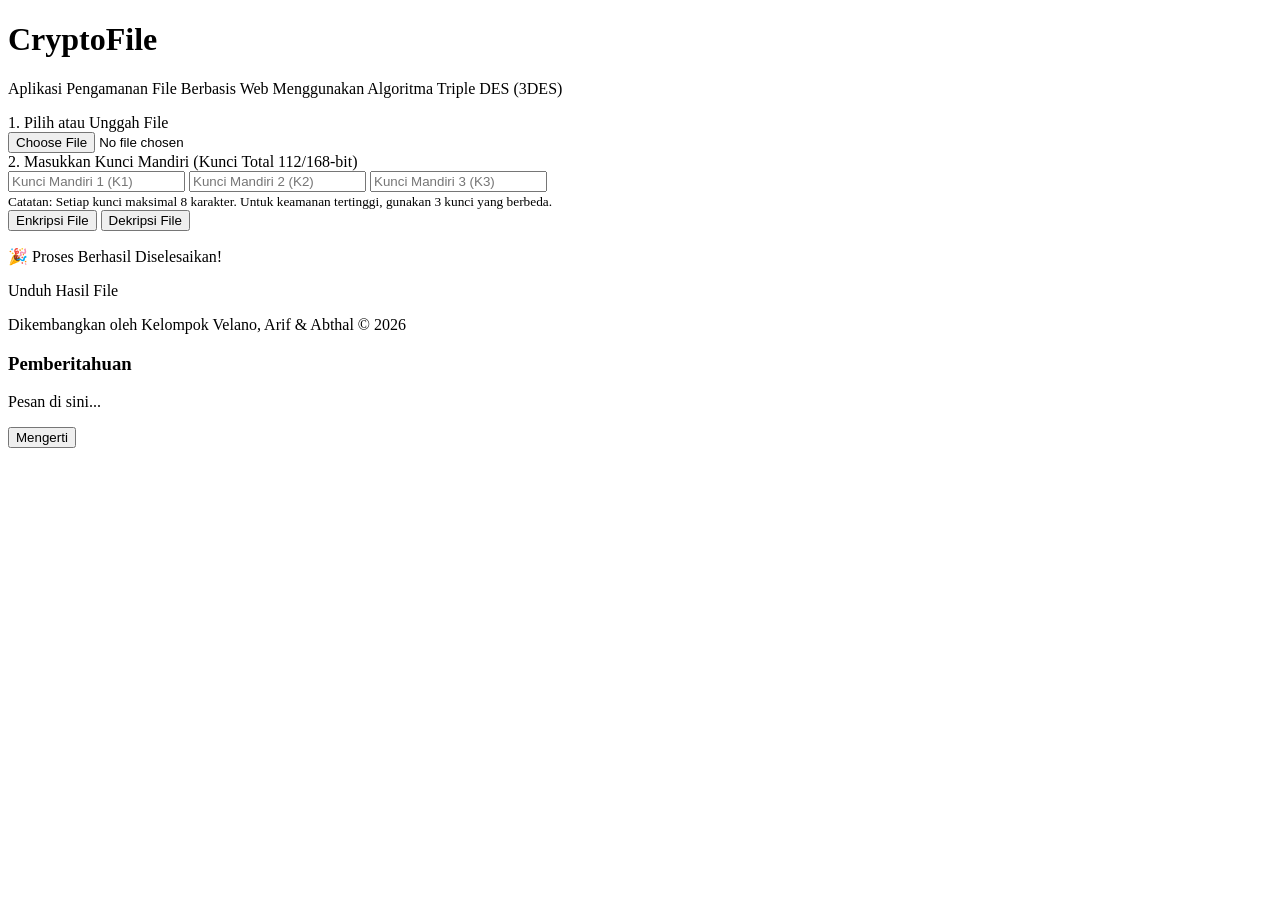
==== index_siskem.html @ 58456783 "Add files via upload" ====
<!DOCTYPE html>
<html lang="id">
<head>
    <meta charset="UTF-8">
    <meta name="viewport" content="width=device-width, initial-scale=1.0">
    <title>CryptoFile - 3DES File Security</title>
    <link rel="stylesheet" href="style.css">
</head>
<body>
    <div class="container">
        <header>
            <h1>CryptoFile</h1>
            <p class="subtitle">Aplikasi Pengamanan File Berbasis Web Menggunakan Algoritma Triple DES (3DES)</p>
        </header>
        
        <main class="card">
            <div class="form-group">
                <label for="fileInput" class="form-label">1. Pilih atau Unggah File</label>
                <div class="file-drop-area">
                    <input type="file" id="fileInput" required>
                </div>
            </div>

            <div class="form-group">
                <label class="form-label">2. Masukkan Kunci Mandiri (Kunci Total 112/168-bit)</label>
                <div class="key-inputs">
                    <input type="text" id="key1" placeholder="Kunci Mandiri 1 (K1)" maxlength="8" required>
                    <input type="text" id="key2" placeholder="Kunci Mandiri 2 (K2)" maxlength="8" required>
                    <input type="text" id="key3" placeholder="Kunci Mandiri 3 (K3)" maxlength="8" required>
                </div>
                <small class="help-text">Catatan: Setiap kunci maksimal 8 karakter. Untuk keamanan tertinggi, gunakan 3 kunci yang berbeda.</small>
            </div>

            <div class="action-buttons">
                <button id="btnEncrypt" class="btn btn-encrypt" onclick="processFile('encrypt')">Enkripsi File</button>
                <button id="btnDecrypt" class="btn btn-decrypt" onclick="processFile('decrypt')">Dekripsi File</button>
            </div>

            <div id="downloadSection" class="hidden">
                <div class="success-box">
                    <p>🎉 Proses Berhasil Diselesaikan!</p>
                    <a id="downloadLink" class="download-btn">Unduh Hasil File</a>
                </div>
            </div>
        </main>

        <footer>
            <p>Dikembangkan oleh Kelompok Velano, Arif & Abthal &copy; 2026</p>
        </footer>
    </div>

    <div id="customPopup" class="popup-overlay hidden">
        <div class="popup-box">
            <h3 id="popupTitle">Pemberitahuan</h3>
            <p id="popupMessage">Pesan di sini...</p>
            <button onclick="closePopup()" class="btn btn-close">Mengerti</button>
        </div>
    </div>

    <script src="script.js"></script>
</body>
</html>
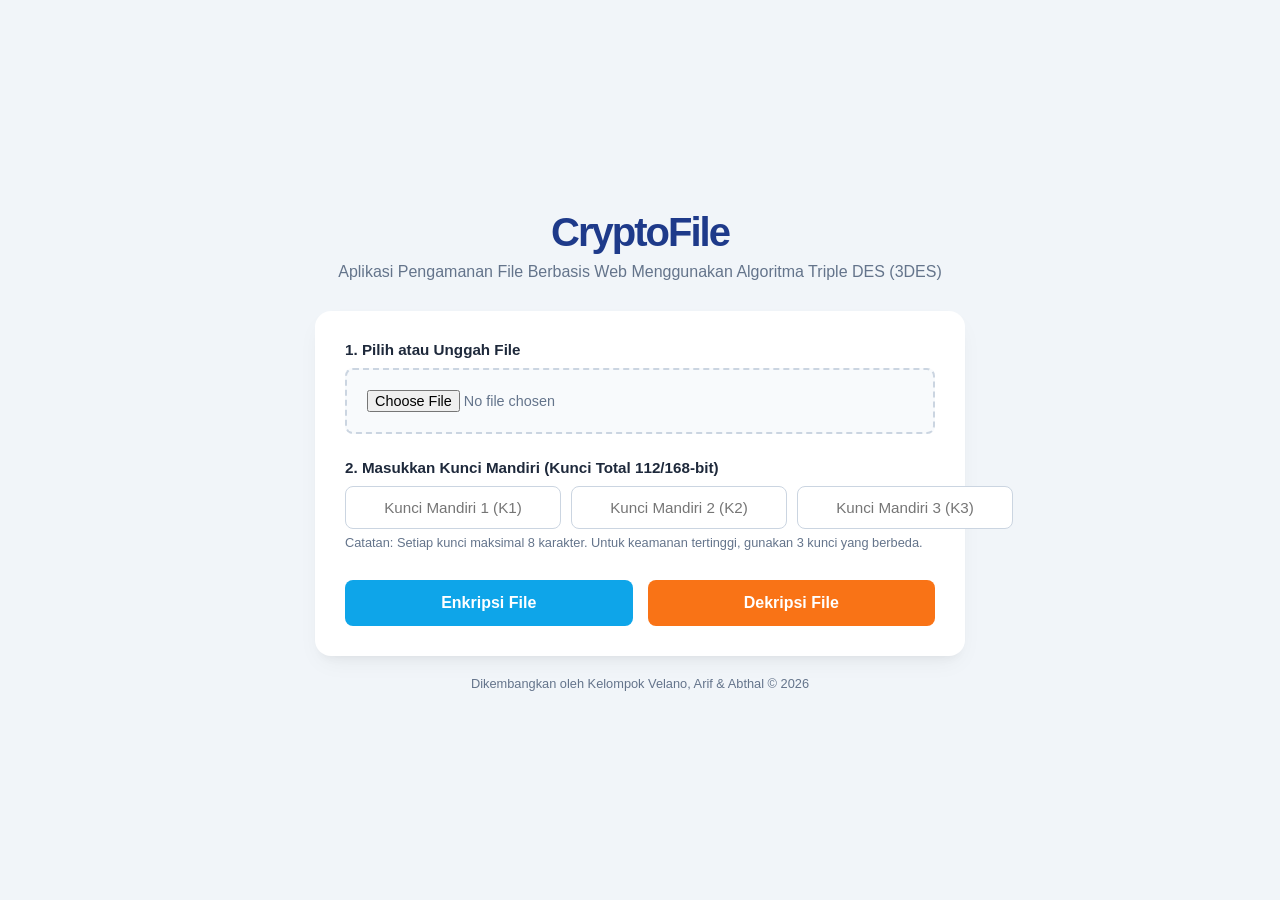
==== commit 0d38c697: "Update index_siskem.html" ====
--- a/index_siskem.html
+++ b/index_siskem.html
@@ -4,7 +4,7 @@
     <meta charset="UTF-8">
     <meta name="viewport" content="width=device-width, initial-scale=1.0">
     <title>CryptoFile - 3DES File Security</title>
-    <link rel="stylesheet" href="style.css">
+    <link rel="stylesheet" href="style (6).css">
 </head>
 <body>
     <div class="container">
@@ -57,6 +57,6 @@
         </div>
     </div>
 
-    <script src="script.js"></script>
+    <script src="script (5).js"></script>
 </body>
-</html>+</html>
--- a/style (6).css
+++ b/style (6).css
@@ -0,0 +1,252 @@
+/* --- TAMPILAN UI/UX BY ARIF HIMAWAN AULADY --- */
+
+:root {
+    --bg-color: #f1f5f9;
+    --card-bg: #ffffff;
+    --text-main: #0f172a;
+    --text-muted: #64748b;
+    --primary: #0ea5e9;
+    --primary-hover: #0284c7;
+    --secondary: #f97316;
+    --secondary-hover: #ea580c;
+    --success: #10b981;
+    --success-hover: #059669;
+    --border-color: #cbd5e1;
+    --error: #ef4444;
+}
+
+* {
+    box-sizing: border-box;
+    margin: 0;
+    padding: 0;
+    font-family: 'Segoe UI', Tahoma, Geneva, Verdana, sans-serif;
+}
+
+body {
+    background-color: var(--bg-color);
+    color: var(--text-main);
+    display: flex;
+    justify-content: center;
+    align-items: center;
+    min-height: 100vh;
+    padding: 20px;
+}
+
+.container {
+    width: 100%;
+    max-width: 650px;
+}
+
+header {
+    text-align: center;
+    margin-bottom: 30px;
+}
+
+header h1 {
+    font-size: 2.5rem;
+    color: #1e3a8a;
+    font-weight: 800;
+    letter-spacing: -0.05em;
+    margin-bottom: 8px;
+}
+
+.subtitle {
+    color: var(--text-muted);
+    font-size: 1rem;
+}
+
+.card {
+    background: var(--card-bg);
+    padding: 30px;
+    border-radius: 16px;
+    box-shadow: 0 10px 25px -5px rgba(0, 0, 0, 0.05), 0 8px 10px -6px rgba(0, 0, 0, 0.05);
+}
+
+.form-group {
+    margin-bottom: 25px;
+}
+
+.form-label {
+    display: block;
+    font-weight: 600;
+    margin-bottom: 10px;
+    font-size: 0.95rem;
+    color: #1e293b;
+}
+
+.file-drop-area {
+    border: 2px dashed var(--border-color);
+    border-radius: 8px;
+    padding: 20px;
+    text-align: center;
+    background-color: #f8fafc;
+    transition: border-color 0.2s;
+}
+
+.file-drop-area:hover {
+    border-color: var(--primary);
+}
+
+input[type="file"] {
+    width: 100%;
+    font-size: 0.9rem;
+    color: var(--text-muted);
+}
+
+.key-inputs {
+    display: flex;
+    gap: 10px;
+}
+
+.key-inputs input[type="text"] {
+    flex: 1;
+    padding: 12px;
+    border: 1px solid var(--border-color);
+    border-radius: 8px;
+    font-size: 0.95rem;
+    text-align: center;
+    outline: none;
+    transition: border-color 0.2s;
+}
+
+.key-inputs input[type="text"]:focus {
+    border-color: var(--primary);
+    box-shadow: 0 0 0 3px rgba(14, 165, 233, 0.15);
+}
+
+.help-text {
+    display: block;
+    margin-top: 6px;
+    font-size: 0.8rem;
+    color: var(--text-muted);
+}
+
+.action-buttons {
+    display: flex;
+    gap: 15px;
+    margin-top: 30px;
+}
+
+.btn {
+    flex: 1;
+    padding: 14px;
+    border: none;
+    border-radius: 8px;
+    font-size: 1rem;
+    font-weight: 600;
+    color: white;
+    cursor: pointer;
+    transition: background-color 0.2s, transform 0.1s;
+}
+
+.btn:active {
+    transform: scale(0.98);
+}
+
+.btn-encrypt { background-color: var(--primary); }
+.btn-encrypt:hover { background-color: var(--primary-hover); }
+
+.btn-decrypt { background-color: var(--secondary); }
+.btn-decrypt:hover { background-color: var(--secondary-hover); }
+
+.hidden { display: none !important; }
+
+#downloadSection {
+    margin-top: 25px;
+    animation: fadeIn 0.3s ease-out;
+}
+
+.success-box {
+    background-color: #ecfdf5;
+    border: 1px solid #a7f3d0;
+    padding: 20px;
+    border-radius: 8px;
+    text-align: center;
+}
+
+.success-box p {
+    color: #065f46;
+    font-weight: 600;
+    margin-bottom: 15px;
+}
+
+.download-btn {
+    display: inline-block;
+    padding: 12px 24px;
+    background-color: var(--success);
+    color: white;
+    text-decoration: none;
+    border-radius: 8px;
+    font-weight: 600;
+    transition: background-color 0.2s;
+}
+
+.download-btn:hover { background-color: var(--success-hover); }
+
+footer {
+    text-align: center;
+    margin-top: 20px;
+    font-size: 0.8rem;
+    color: var(--text-muted);
+}
+
+@keyframes fadeIn {
+    from { opacity: 0; transform: translateY(10px); }
+    to { opacity: 1; transform: translateY(0); }
+}
+
+/* --- STYLING KHUSUS POPUP NOTIFIKASI --- */
+.popup-overlay {
+    position: fixed;
+    top: 0; left: 0; width: 100%; height: 100%;
+    background: rgba(15, 23, 42, 0.6);
+    display: flex;
+    justify-content: center;
+    align-items: center;
+    z-index: 1000;
+    opacity: 0;
+    pointer-events: none;
+    transition: opacity 0.3s ease;
+}
+
+.popup-overlay.show {
+    opacity: 1;
+    pointer-events: all;
+}
+
+.popup-box {
+    background: white;
+    padding: 30px;
+    border-radius: 16px;
+    text-align: center;
+    max-width: 400px;
+    width: 90%;
+    box-shadow: 0 20px 25px -5px rgba(0, 0, 0, 0.1);
+    transform: translateY(-20px) scale(0.95);
+    transition: transform 0.3s ease;
+}
+
+.popup-overlay.show .popup-box {
+    transform: translateY(0) scale(1);
+}
+
+.popup-box h3 {
+    font-size: 1.25rem;
+    margin-bottom: 10px;
+}
+
+.popup-box p {
+    color: var(--text-muted);
+    margin-bottom: 25px;
+    line-height: 1.5;
+}
+
+.text-error { color: var(--error) !important; }
+.text-warning { color: var(--secondary) !important; }
+.text-success { color: var(--success) !important; }
+
+.btn-close {
+    background-color: var(--text-main);
+    width: 100%;
+}
+.btn-close:hover { background-color: #334155; }
